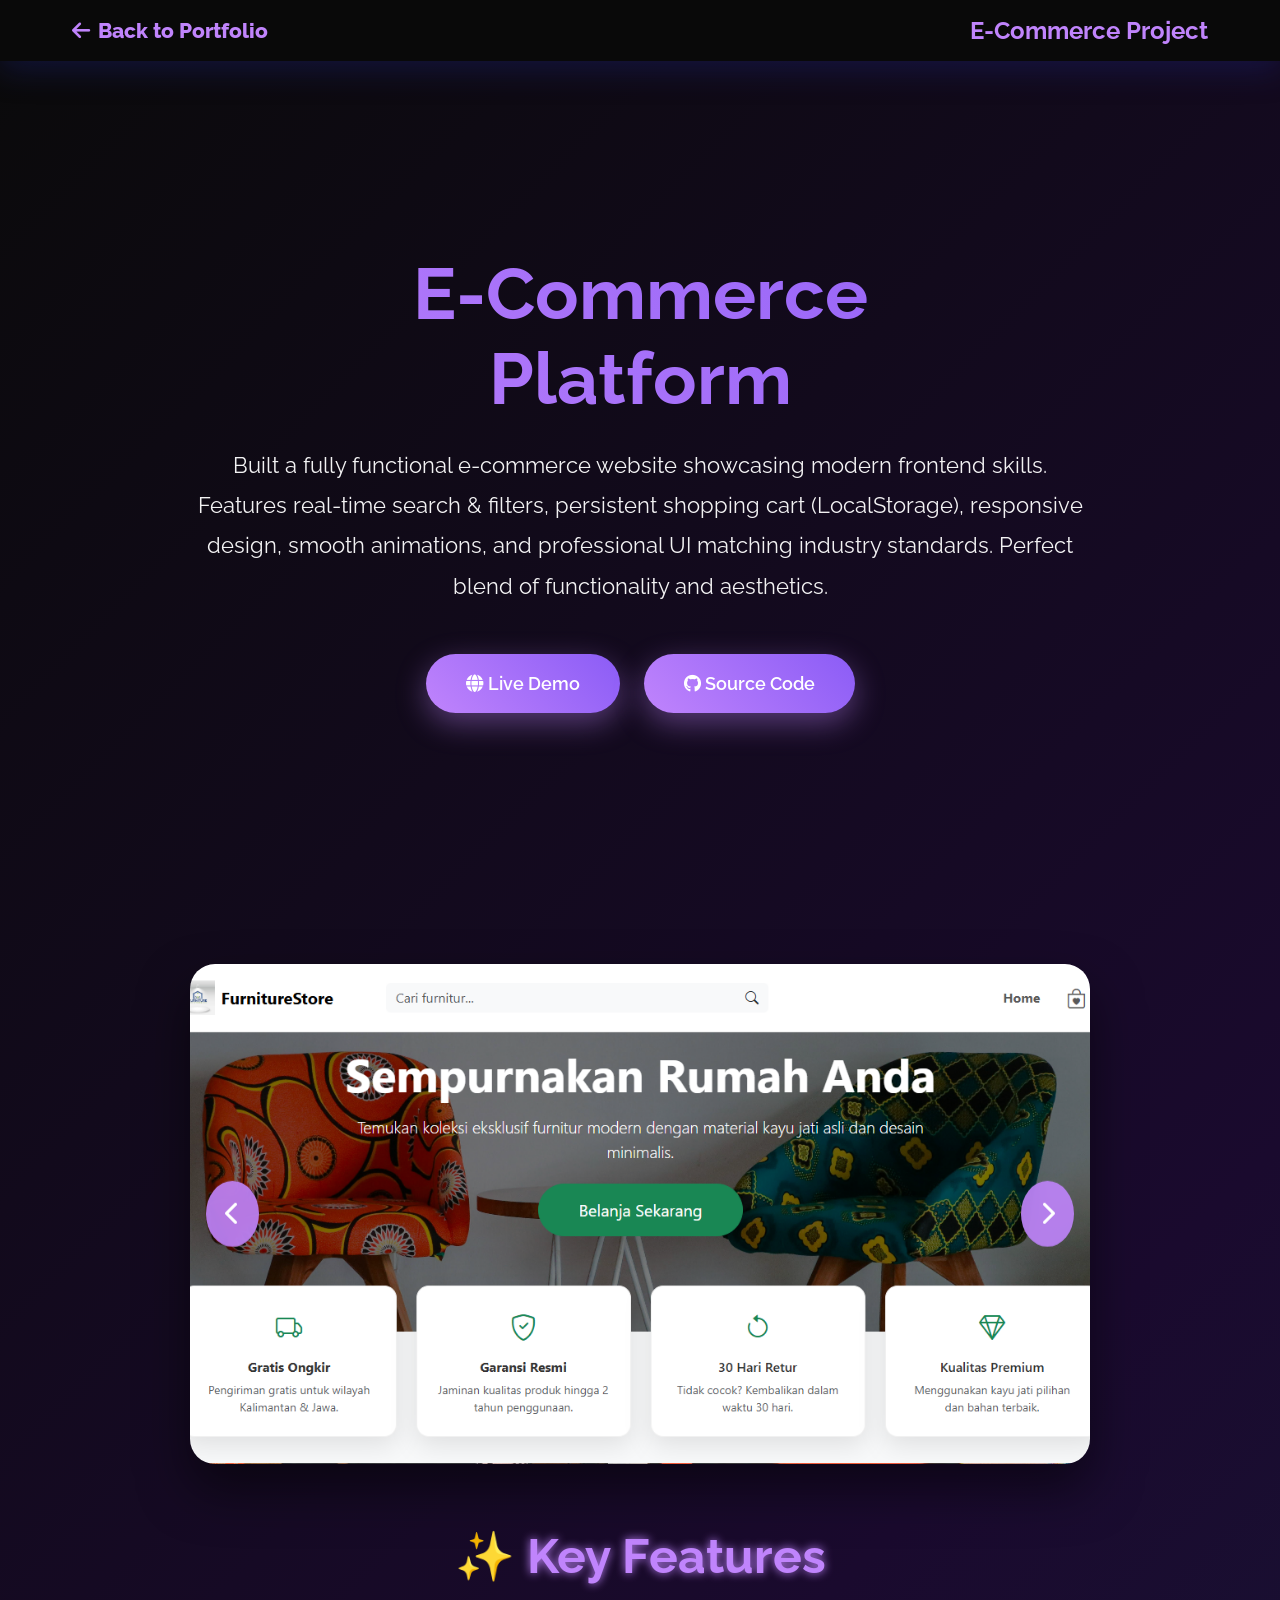
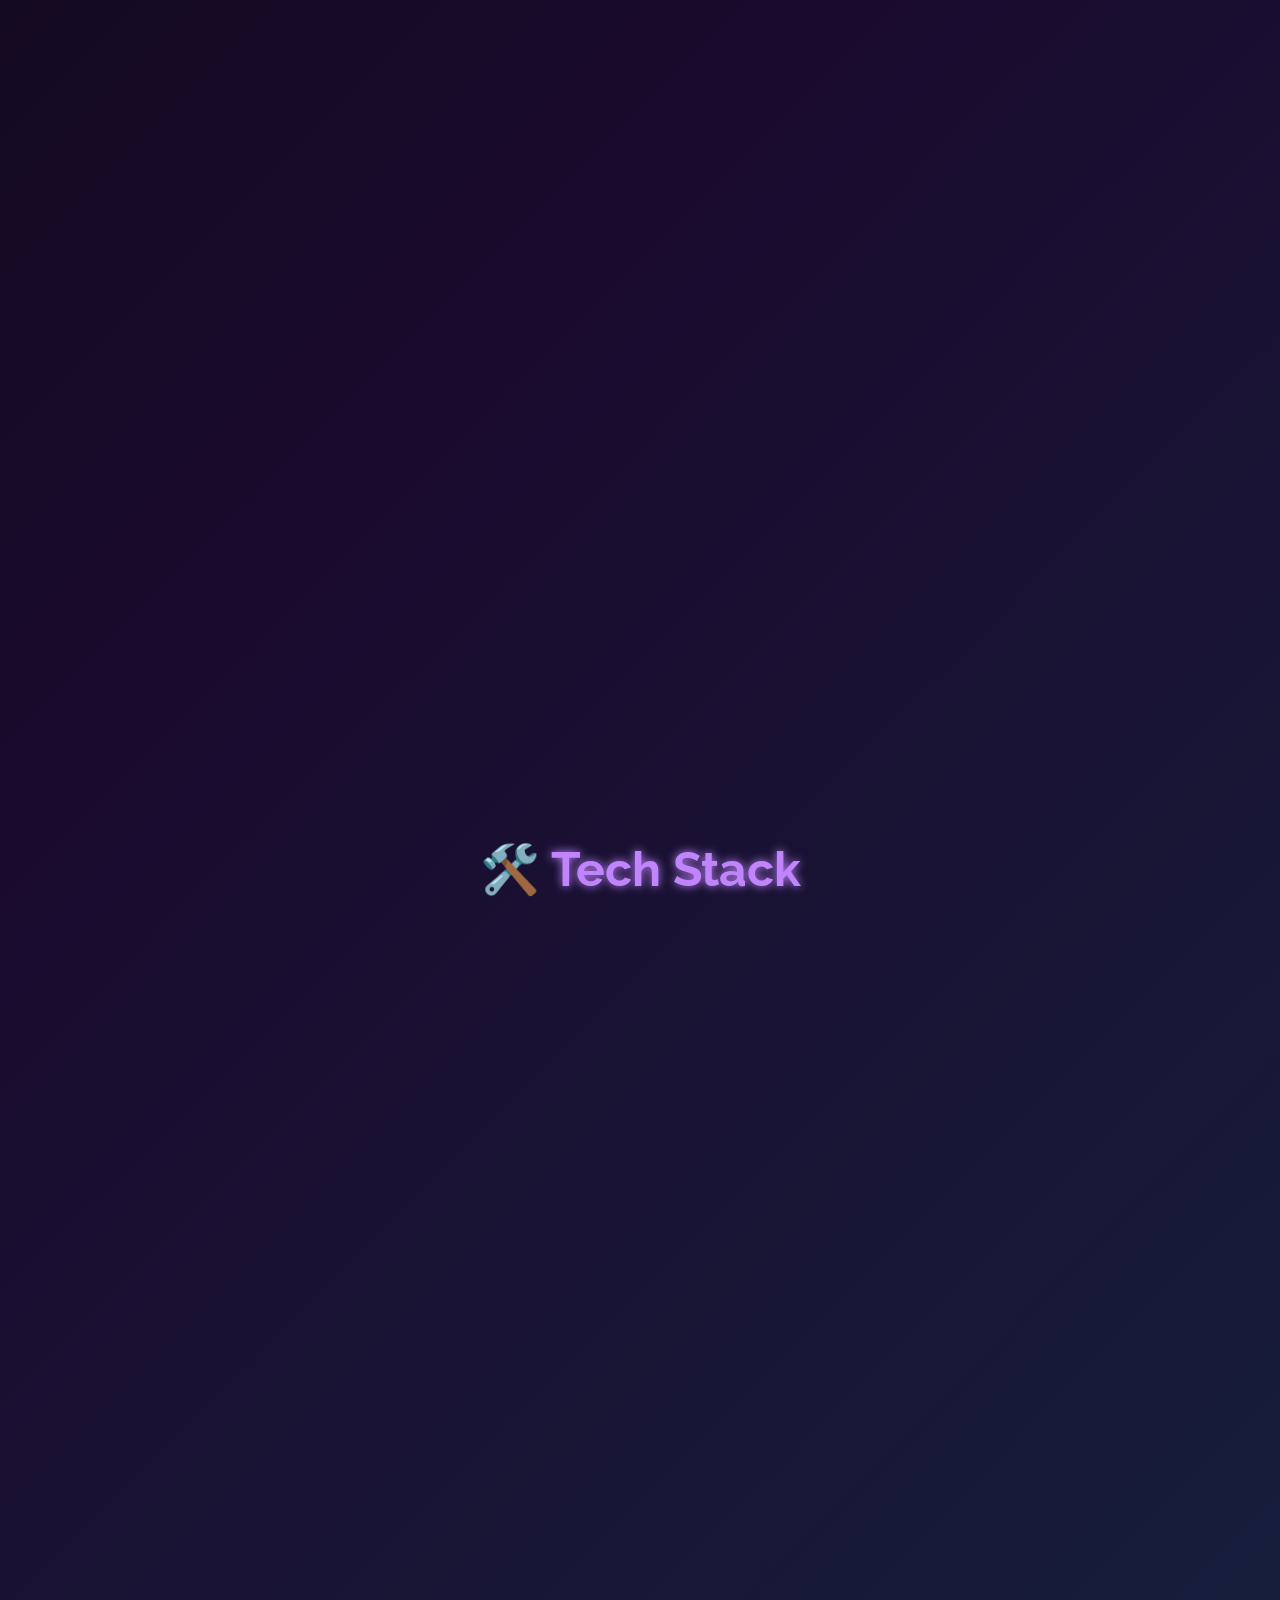
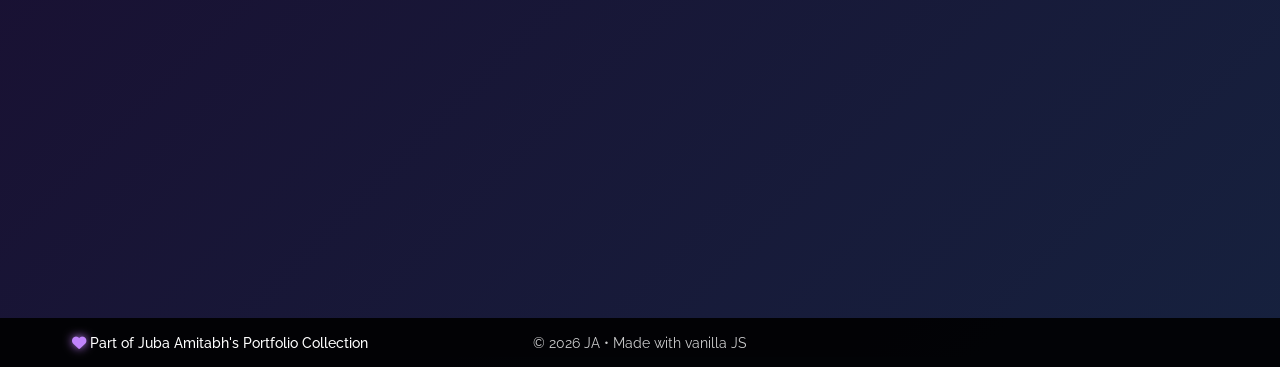
==== Project1.html @ 93b7e32d "fix: final updates to Project1 with Google Drive image and enhanced styling" ====
<!DOCTYPE html>
<html lang="en">
<head>
    <meta charset="UTF-8">
    <meta name="viewport" content="width=device-width, initial-scale=1.0">
    <title>E-Commerce Website - Juba Amitabh | Portfolio</title>
    <link href="https://fonts.googleapis.com/css2?family=Raleway:wght@400;500;600;700;800&family=Fira+Code:wght@400;500&display=swap" rel="stylesheet">
    <link rel="stylesheet" href="https://cdnjs.cloudflare.com/ajax/libs/font-awesome/6.4.0/css/all.min.css">
    <link rel="stylesheet" href="style.css">
    <style>
        .project-hero { text-align: center; padding: 8rem 2rem 4rem; min-height: 100vh; display: flex; flex-direction: column; justify-content: center; }
        .project-title { font-size: 4.5rem; margin-bottom: 1.5rem; background: linear-gradient(45deg, #c084fc, #8b5cf6); -webkit-background-clip: text; -webkit-text-fill-color: transparent; background-clip: text; animation: fadeInUp 1s ease; }
        .project-desc { font-size: 1.4rem; max-width: 900px; margin: 0 auto 3rem; line-height: 1.8; opacity: 0.95; }
        .demo-buttons { display: flex; gap: 1.5rem; justify-content: center; flex-wrap: wrap; }
        .btn-demo { background: linear-gradient(45deg, #c084fc, #8b5cf6); color: white; padding: 1.2rem 2.5rem; border: none; border-radius: 50px; font-size: 1.1rem; font-weight: 600; text-decoration: none; transition: all 0.3s ease; box-shadow: 0 10px 30px rgba(192,132,252,0.4); position: relative; overflow: hidden; }
        .btn-demo::before { content: ''; position: absolute; top: 0; left: -100%; width: 100%; height: 100%; background: linear-gradient(90deg, transparent, rgba(255,255,255,0.3), transparent); transition: left 0.5s; }
        .btn-demo:hover::before { left: 100%; }
        .btn-demo:hover { transform: translateY(-5px) scale(1.05); box-shadow: 0 20px 40px rgba(192,132,252,0.6); }
        .screenshot-slider { position: relative; max-width: 900px; margin: 4rem auto; overflow: hidden; border-radius: 25px; box-shadow: 0 25px 50px rgba(0,0,0,0.5); }
        .screenshot-track { display: flex; transition: transform 0.6s cubic-bezier(0.25, 0.46, 0.45, 0.94); }
        .screenshot { min-width: 100%; height: 500px; object-fit: cover; }
        .slider-nav { position: absolute; top: 50%; transform: translateY(-50%); background: rgba(192,132,252,0.9); color: white; border: none; padding: 1.2rem; cursor: pointer; font-size: 1.5rem; border-radius: 50%; transition: all 0.3s ease; backdrop-filter: blur(10px); }
        .slider-nav:hover { background: #c084fc; transform: translateY(-50%) scale(1.1); box-shadow: 0 10px 30px rgba(192,132,252,0.5); }
        .slider-nav.prev { left: 1rem; } .slider-nav.next { right: 1rem; }
        .features-grid { display: grid; grid-template-columns: repeat(auto-fit, minmax(320px, 1fr)); gap: 2.5rem; margin: 6rem 0; }
        .feature-card { background: rgba(255,255,255,0.08); backdrop-filter: blur(15px); border: 1px solid rgba(192,132,252,0.3); border-radius: 25px; padding: 3rem 2rem; text-align: center; transition: all 0.4s cubic-bezier(0.175, 0.885, 0.32, 1.275); position: relative; overflow: hidden; }
        .feature-card::before { content: ''; position: absolute; top: 0; left: -100%; width: 100%; height: 100%; background: linear-gradient(90deg, transparent, rgba(192,132,252,0.1), transparent); transition: left 0.6s; }
        .feature-card:hover::before { left: 100%; }
        .feature-card:hover { transform: translateY(-15px) rotateX(8deg); box-shadow: 0 30px 60px rgba(192,132,252,0.4); border-color: #c084fc; }
        .feature-icon { font-size: 4rem; color: #c084fc; margin-bottom: 1.5rem; filter: drop-shadow(0 0 20px currentColor); transition: all 0.3s ease; }
        .feature-card:hover .feature-icon { transform: rotate(360deg) scale(1.2); }
        .tech-grid { display: grid; grid-template-columns: repeat(auto-fit, minmax(180px, 1fr)); gap: 2rem; margin: 5rem 0; }
        .tech-card { background: rgba(255,255,255,0.05); backdrop-filter: blur(10px); border: 1px solid rgba(192,132,252,0.2); border-radius: 20px; padding: 2.5rem 1.5rem; text-align: center; transition: all 0.4s ease; cursor: pointer; }
        .tech-card:hover { transform: translateY(-12px); box-shadow: 0 25px 50px rgba(192,132,252,0.4); border-color: #c084fc; }
        .tech-card i { font-size: 4rem; color: #c084fc; margin-bottom: 1rem; transition: all 0.3s ease; }
        .tech-card:hover i { transform: rotateY(360deg); text-shadow: 0 0 25px #c084fc; }
        .challenge-section { background: rgba(255,255,255,0.03); backdrop-filter: blur(10px); border-radius: 25px; padding: 4rem 2rem; margin: 6rem 0; border-left: 5px solid #c084fc; }
        .challenge-title { text-align: center; font-size: 2.5rem; margin-bottom: 2rem; color: #c084fc; }
        .challenge-grid { display: grid; grid-template-columns: 1fr 1fr; gap: 3rem; }
        .challenge-item h4 { color: #c084fc; margin-bottom: 1rem; }
        @media (max-width: 768px) { .project-title { font-size: 3rem; } .demo-buttons { flex-direction: column; align-items: center; gap: 1rem; } .challenge-grid { grid-template-columns: 1fr; gap: 2rem; } .features-grid { grid-template-columns: 1fr; } }
        .animate-on-scroll { opacity: 0; transform: translateY(60px); transition: all 1s ease; }
        .animate-on-scroll.animated { opacity: 1; transform: translateY(0); }
    </style>
</head>
<body>
    <div id="particles-js"></div>

    <nav id="navbar" style="background: rgba(10,10,10,0.98);">
        <div class="nav-container">
            <a href="index.html" class="brand" style="font-size: 1.3rem; display: flex; align-items: center; gap: 0.5rem;">
                <i class="fas fa-arrow-left"></i> Back to Portfolio
            </a>
            <div style="font-weight: 700; color: #c084fc; font-size: 1.5rem;">E-Commerce Project</div>
        </div>
    </nav>

    <main>
        <section class="project-hero">
            <h1 class="project-title">E-Commerce<br><strong>Platform</strong></h1>
            <p class="project-desc">
                Built a fully functional e-commerce website showcasing modern frontend skills. 
                Features real-time search & filters, persistent shopping cart (LocalStorage), responsive design, 
                smooth animations, and professional UI matching industry standards. 
                Perfect blend of functionality and aesthetics.
            </p>
            <div class="demo-buttons">
                <a href="https://jubaamitabh.github.io/E-Commerce/" target="_blank" class="btn-demo">
                    <i class="fas fa-globe"></i> Live Demo
                </a>
                <a href="https://github.com/jubaamitabh/E-Commerce" target="_blank" class="btn-demo">
                    <i class="fab fa-github"></i> Source Code
                </a>
            </div>
        </section>

        <div class="container">
            <div class="screenshot-slider">
                <button class="slider-nav prev" onclick="changeSlide(-1)"><i class="fas fa-chevron-left"></i></button>
                <div class="screenshot-track" id="screenshotTrack">
                    <img src="Image1 Project.1.png" class="screenshot" alt="Hero">
                    <img src="Image2 Project1.png" class="screenshot" alt="Catalog">
                    <img src="https://via.placeholder.com/900x500/1a0a2e/ffffff?text=🛍️+Shopping+Cart+Modal" class="screenshot" alt="Cart">
                    <img src="https://via.placeholder.com/900x500/16213e/ffffff?text=🔍+Search+&+Filters" class="screenshot" alt="Search">
                    <img src="https://via.placeholder.com/900x500/1a0a2e/ffffff?text=📱+Mobile+Responsive" class="screenshot" alt="Responsive">
                </div>
                <button class="slider-nav next" onclick="changeSlide(1)"><i class="fas fa-chevron-right"></i></button>
            </div>

            <h1 class="section-title center" style="margin-top: 2rem;">✨ <strong class="purple">Key Features</strong></h1>
            <div class="features-grid">
                <div class="feature-card animate-on-scroll">
                    <div class="feature-icon">
                        <i class="fas fa-shopping-cart"></i>
                    </div>
                    <h3>Smart Shopping Cart</h3>
                    <p>Add/remove items, quantity controls, subtotal calculation, LocalStorage persistence. Smooth add-to-cart animations.</p>
                </div>
                <div class="feature-card animate-on-scroll">
                    <div class="feature-icon">
                        <i class="fas fa-search-dollar"></i>
                    </div>
                    <h3>Advanced Search</h3>
                    <p>Live search across 100+ products, category filters, price range slider. Instant results with smooth transitions.</p>
                </div>
                <div class="feature-card animate-on-scroll">
                    <div class="feature-icon">
                        <i class="fas fa-mobile-alt fa-2x"></i>
                    </div>
                    <h3>Perfect Responsive</h3>
                    <p>Mobile-first design with CSS Grid/Flexbox. Touch-optimized cart, swipeable product gallery on mobile.</p>
                </div>
                <div class="feature-card animate-on-scroll">
                    <div class="feature-icon">
                        <i class="fas fa-magic"></i>
                    </div>
                    <h3>Premium UI/UX</h3>
                    <p>Glassmorphism effects, micro-interactions, loading states, hover animations. Modern gradient design system.</p>
                </div>
            </div>

            <h1 class="section-title center">🛠️ <strong class="purple">Tech Stack</strong></h1>
            <div class="tech-grid">
                <div class="tech-card animate-on-scroll">
                    <i class="fab fa-html5"></i>
                    <span>HTML5</span>
                </div>
                <div class="tech-card animate-on-scroll">
                    <i class="fab fa-css3-alt"></i>
                    <span>CSS3</span>
                </div>
                <div class="tech-card animate-on-scroll">
                    <i class="fab fa-js-square"></i>
                    <span>JavaScript ES6+</span>
                </div>
                <div class="tech-card animate-on-scroll">
                    <i class="fas fa-database"></i>
                    <span>LocalStorage API</span>
                </div>
                <div class="tech-card animate-on-scroll">
                    <i class="fas fa-search"></i>
                    <span>DOM Manipulation</span>
                </div>
                <div class="tech-card animate-on-scroll">
                    <i class="fab fa-sass"></i>
                    <span>CSS Grid/Flexbox</span>
                </div>
            </div>

            <div class="challenge-section animate-on-scroll">
                <h2 class="challenge-title">🚀 The Challenge & Solution</h2>
                <div class="challenge-grid">
                    <div>
                        <h4>🎯 Challenges</h4>
                        <ul style="font-size: 1.1rem; line-height: 1.8; opacity: 0.9;">
                            <li>• Build responsive cart without backend</li>
                            <li>• Real-time search/filter 100+ products</li>
                            <li>• Smooth mobile experience</li>
                            <li>• Professional animations/performance</li>
                        </ul>
                    </div>
                    <div>
                        <h4>✅ Solutions</h4>
                        <ul style="font-size: 1.1rem; line-height: 1.8; opacity: 0.9;">
                            <li>• LocalStorage + event delegation</li>
                            <li>• Custom search algorithm + filters</li>
                            <li>• Mobile-first CSS + touch events</li>
                            <li>• CSS transforms + requestAnimationFrame</li>
                        </ul>
                    </div>
                </div>
            </div>
        </div>
    </main>

    <footer class="footer">
        <div class="footer-container">
            <div class="footer-left">
                <p><i class="fas fa-heart purple"></i> Part of Juba Amitabh's Portfolio Collection</p>
            </div>
            <div class="footer-center">
                <p>© 2026 JA • Made with vanilla JS</p>
            </div>
        </div>
    </footer>

    <script src="https://cdn.jsdelivr.net/npm/particles.js@2.0.0/particles.min.js"></script>
    <script>
        // Particles config
        particlesJS('particles-js', {
            "particles": {
                "number": {"value": 70, "density": {"enable": true, "value_area": 800}},
                "color": {"value": "#c084fc"},
                "shape": {"type": "circle"},
                "opacity": {"value": 0.4, "random": true},
                "size": {"value": 4, "random": true},
                "line_linked": {"enable": true, "distance": 180, "color": "#c084fc", "opacity": 0.25, "width": 1},
                "move": {"enable": true, "speed": 3, "direction": "none", "random": true, "straight": false}
            },
            "interactivity": {
                "detect_on": "canvas",
                "events": {"onhover": {"enable": true, "mode": "grab"}, "onclick": {"enable": true, "mode": "push"}},
                "modes": {"grab": {"distance": 250, "line_linked": {"opacity": 0.5}}, "push": {"particles_nb": 3}}
            },
            "retina_detect": true
        });

        // Screenshot slider
        let currentSlide = 0;
        const totalSlides = 5;
        function changeSlide(direction) {
            currentSlide = (currentSlide + direction + totalSlides) % totalSlides;
            document.getElementById('screenshotTrack').style.transform = `translateX(-${currentSlide * 100}%)`;
        }

        // Auto scroll animations
        const observer = new IntersectionObserver((entries) => {
            entries.forEach(entry => {
                if (entry.isIntersecting) {
                    entry.target.classList.add('animated');
                }
            });
        }, { threshold: 0.1 });

        document.querySelectorAll('.feature-card, .tech-card, .challenge-section, .screenshot-slider').forEach(el => {
            el.classList.add('animate-on-scroll');
            observer.observe(el);
        });

        // Navbar scroll
        window.addEventListener('scroll', () => {
            document.getElementById('navbar').style.background = window.scrollY > 50 ? 'rgba(10,10,10,0.98)' : 'rgba(10,10,10,0.92)';
        });
    </script>
</body>
</html>
---- style.css ----
* {
  margin: 0;
  padding: 0;
  box-sizing: border-box;
}

body {
  font-family: 'Raleway', sans-serif;
  background: linear-gradient(135deg, #0a0a0a 0%, #1a0a2e 50%, #16213e 100%);
  color: white;
  overflow-x: hidden;
  position: relative;
}

.purple {
  color: #c084fc !important;
  text-shadow: 0 0 10px #c084fc;
}

#particles-js {
  position: fixed;
  top: 0;
  left: 0;
  width: 100%;
  height: 100%;
  z-index: -1;
}

/* Navbar */
#navbar {
  position: fixed;
  top: 0;
  width: 100%;
  background: rgba(10, 10, 10, 0.9);
  backdrop-filter: blur(10px);
  z-index: 1000;
  transition: all 0.3s ease;
  box-shadow: 0 8px 32px rgba(31, 38, 135, 0.37);
}

.nav-container {
  max-width: 1200px;
  margin: 0 auto;
  padding: 1rem 2rem;
  display: flex;
  justify-content: space-between;
  align-items: center;
}

.brand {
  font-size: 2rem;
  font-weight: 800;
  color: #c084fc;
  text-decoration: none;
  transition: all 0.3s ease;
}

.brand:hover {
  text-shadow: 0 0 20px #c084fc;
  transform: scale(1.05);
}

.nav-links {
  display: flex;
  list-style: none;
  gap: 2rem;
  align-items: center;
}

.nav-item {
  color: white;
  text-decoration: none;
  font-weight: 500;
  transition: all 0.3s ease;
  position: relative;
}

.nav-item:hover, .nav-item.active {
  color: #c084fc;
}

.nav-item::after {
  content: '';
  position: absolute;
  bottom: -5px;
  left: 0;
  width: 0;
  height: 2px;
  background: linear-gradient(90deg, #c084fc, #8b5cf6);
  transition: width 0.3s ease;
}

.nav-item:hover::after {
  width: 100%;
}

.fork-btn {
  background: linear-gradient(45deg, #c084fc, #8b5cf6);
  color: white;
  padding: 0.5rem 1rem;
  border-radius: 50px;
  text-decoration: none;
  font-weight: 600;
  transition: all 0.3s ease;
  box-shadow: 0 4px 15px rgba(192, 132, 252, 0.4);
}

.fork-btn:hover {
  transform: translateY(-2px) scale(1.05);
  box-shadow: 0 8px 25px rgba(192, 132, 252, 0.6);
}

/* Main Content */
.page-section {
  min-height: 100vh;
  padding: 100px 2rem 2rem;
  display: none;
}

.page-section.active {
  display: block;
}

.container {
  max-width: 1200px;
  margin: 0 auto;
}

.center {
  text-align: center;
}

/* Hero Home */
.hero-container {
  display: flex;
  align-items: center;
  justify-content: center;
  gap: 4rem;
  min-height: 80vh;
  flex-wrap: nowrap;
  padding: 0 10%;
  max-width: 1200px;
  margin: 0 auto;
}

.hero-text {
  flex: 1;
  padding-right: 3rem;
}

.hero-image {
  flex: 0 0 250px;
  text-align: center;
}

.hero-image i {
  font-size: 12rem;
  color: rgba(192, 132, 252, 0.4);
  filter: drop-shadow(0 0 40px currentColor);
  animation: float 3s ease-in-out infinite, glow 2s ease-in-out infinite alternate;
}

@keyframes glow {
  from { filter: drop-shadow(0 0 20px #c084fc); }
  to { filter: drop-shadow(0 0 60px #c084fc); }
}

.hero-text h2 {
  font-size: 2.5rem;
  margin-bottom: 1rem;
  animation: fadeInUp 1s ease;
}

.wave {
  animation: wave 1.5s cubic-bezier(0.68, -0.55, 0.265, 1.55) infinite;
  display: inline-block;
  transform-origin: 70% 70%;
}

@keyframes wave {
  0%, 100% { transform: rotate(0deg); }
  10% { transform: rotate(12deg); }
  20% { transform: rotate(-6deg); }
  30% { transform: rotate(10deg); }
  40% { transform: rotate(-3deg); }
  50% { transform: rotate(8deg); }
  60% { transform: rotate(0deg); }
}

.name {
  font-size: 4rem;
  margin-bottom: 2rem;
  animation: fadeInUp 1s ease 0.2s both;
}

.typewriter-container {
  font-size: 1.5rem;
  margin-bottom: 2rem;
  animation: fadeInUp 1s ease 0.4s both;
}

@keyframes float {
  0%, 100% { transform: translateY(0px); }
  50% { transform: translateY(-20px); }
}

/* Intro */
.intro-section {
  width: 100%;
  padding: 4rem 0;
  text-align: center;
}

.intro-content {
  max-width: 800px;
  margin: 0 auto;
  display: block;
}

.section-title {
  font-size: 3rem;
  margin-bottom: 2rem;
  animation: fadeIn 1s ease;
}

.intro-desc {
  font-size: 1.3rem;
  line-height: 1.8;
  margin: 0 auto 2rem;
  max-width: 700px;
}

.intro-avatar img {
  width: 300px;
  border-radius: 50%;
  box-shadow: 0 0 50px rgba(192, 132, 252, 0.3);
}

/* About */
.about-header {
  text-align: center;
  margin-bottom: 5rem;
}

.large-title {
  font-size: 4rem !important;
  margin-bottom: 2rem;
}

.large-text {
  font-size: 1.6rem !important;
  line-height: 1.6;
  margin-bottom: 1.5rem;
  text-align: left;
}

.large-list {
  list-style: none;
  padding: 0;
  margin: 2rem 0;
}

.large-list li {
  font-size: 1.5rem !important;
  margin: 1.2rem 0;
  display: flex;
  align-items: center;
  gap: 1.5rem;
}

.large-list li i {
  margin-right: 0;
  flex-shrink: 0;
}

.large-list li i {
  margin-right: 1.5rem;
  min-width: 1.5rem;
  flex-shrink: 0;
}

.quote {
  font-style: italic;
  font-size: 1.8rem;
  color: #c084fc;
  border-left: 4px solid #c084fc;
  padding-left: 2rem;
  margin: 3rem auto;
  max-width: 700px;
  opacity: 0.9;
  position: relative;
}

.quote i {
  font-size: 2rem;
  margin: 0 1rem;
  opacity: 0.7;
}

.about-desc {
  flex: 1;
}

.about-img img {
  width: 350px;
  border-radius: 20px;
  box-shadow: 0 20px 40px rgba(0,0,0,0.5);
}

/* Skills & Tools */
.skill-grid, .tool-grid {
  display: grid;
  grid-template-columns: repeat(auto-fit, minmax(150px, 1fr));
  gap: 2rem;
  margin: 4rem 0;
}

.skill-card, .tool-card {
  background: rgba(255, 255, 255, 0.05);
  backdrop-filter: blur(10px);
  border: 1px solid rgba(192, 132, 252, 0.2);
  border-radius: 20px;
  padding: 2rem 1rem;
  text-align: center;
  transition: all 0.4s cubic-bezier(0.175, 0.885, 0.32, 1.275);
  cursor: pointer;
  position: relative;
  overflow: hidden;
}

.skill-card::before, .tool-card::before {
  content: '';
  position: absolute;
  top: 0;
  left: -100%;
  width: 100%;
  height: 100%;
  background: linear-gradient(90deg, transparent, rgba(192, 132, 252, 0.2), transparent);
  transition: left 0.5s;
}

.skill-card:hover::before, .tool-card:hover::before {
  left: 100%;
}

.skill-card:hover, .tool-card:hover {
  transform: translateY(-10px) rotateX(10deg) rotateY(10deg) scale(1.05);
  box-shadow: 0 25px 50px rgba(192, 132, 252, 0.4);
  border-color: #c084fc;
}

.skill-card i, .tool-card i {
  font-size: 3rem;
  color: #c084fc;
  display: block;
  margin-bottom: 0.5rem;
  transition: all 0.3s ease;
}

.skill-card:hover i {
  transform: rotate(360deg) scale(1.2);
  text-shadow: 0 0 20px #c084fc;
}

.skill-card span {
  font-size: 1rem;
  font-weight: 600;
  color: white;
}

.tool-grid {
  grid-template-columns: repeat(auto-fit, minmax(120px, 1fr));
}

/* Projects */
.project-grid {
  display: grid;
  grid-template-columns: repeat(auto-fit, minmax(350px, 1fr));
  gap: 2rem;
  margin-top: 3rem;
}

.project-card {
  background: rgba(255, 255, 255, 0.05);
  backdrop-filter: blur(10px);
  border-radius: 20px;
  overflow: hidden;
  cursor: pointer;
  transition: all 0.4s ease;
  border: 1px solid rgba(192, 132, 252, 0.2);
  position: relative;
}

.project-card::before {
  content: '';
  position: absolute;
  top: 0;
  left: 0;
  right: 0;
  bottom: 0;
  background: linear-gradient(45deg, rgba(192,132,252,0.1), rgba(139,92,246,0.1));
  opacity: 0;
  transition: opacity 0.3s ease;
  z-index: 1;
}

.project-card:hover::before {
  opacity: 1;
}

.project-card:hover {
  transform: translateY(-15px) rotateX(5deg);
  box-shadow: 0 30px 60px rgba(192, 132, 252, 0.5);
}

.project-card img {
  width: 100%;
  height: 250px;
  object-fit: cover;
  transition: transform 0.4s ease;
}

.project-card:hover img {
  transform: scale(1.1);
}

.project-info {
  padding: 1.5rem;
  position: relative;
  z-index: 2;
}

.project-info h3 {
  margin-bottom: 0.5rem;
  color: #c084fc;
}

.project-btns {
  display: flex;
  gap: 1rem;
  margin-top: 1rem;
}

.btn-p {
  background: linear-gradient(45deg, #c084fc, #8b5cf6);
  color: white;
  padding: 0.5rem 1rem;
  border-radius: 25px;
  text-decoration: none;
  font-size: 0.9rem;
  transition: all 0.3s ease;
  width: 40px;
  height: 40px;
  display: flex;
  align-items: center;
  justify-content: center;
}

.btn-p:hover {
  transform: translateY(-3px) scale(1.1);
  box-shadow: 0 5px 15px rgba(192, 132, 252, 0.6);
}

/* Timeline */
.education-timeline {
  padding: 4rem 0;
  max-width: 1000px;
  margin: 0 auto;
}

.timeline {
  position: relative;
  max-width: 800px;
  margin: 0 auto;
}

.timeline::before {
  content: '';
  position: absolute;
  left: 50%;
  transform: translateX(-50%);
  width: 4px;
  height: 100%;
  background: linear-gradient(to bottom, #c084fc, #8b5cf6);
  border-radius: 2px;
}

.timeline-item {
  margin-bottom: 3rem;
  position: relative;
}

.timeline-item:nth-child(even) .timeline-content {
  margin-left: 0;
  padding-left: 0;
  padding-right: 3rem;
  text-align: right;
}

.timeline-item:nth-child(odd) .timeline-content {
  margin-right: 0;
  padding-left: 3rem;
  padding-right: 0;
}

.timeline-dot {
  width: 20px;
  height: 20px;
  border-radius: 50%;
  background: rgba(192, 132, 252, 0.3);
  position: absolute;
  left: 50%;
  transform: translateX(-50%);
  z-index: 1;
  transition: all 0.3s ease;
  box-shadow: 0 0 0 4px rgba(192, 132, 252, 0.2);
}

.timeline-dot.active {
  background: #c084fc;
  box-shadow: 0 0 0 4px rgba(192, 132, 252, 0.6);
  animation: pulse-dot 2s infinite;
}

@keyframes pulse-dot {
  0% { box-shadow: 0 0 0 0 rgba(192,132,252,0.7); }
  70% { box-shadow: 0 0 0 10px rgba(192,132,252,0); }
  100% { box-shadow: 0 0 0 0 rgba(192,132,252,0); }
}

.timeline-content {
  background: rgba(255,255,255,0.05);
  backdrop-filter: blur(10px);
  padding: 1.5rem 2rem;
  border-radius: 15px;
  border-left: 4px solid #c084fc;
  position: relative;
  transition: all 0.3s ease;
}

.timeline-content h3 {
  color: #c084fc;
  margin-bottom: 0.5rem;
  font-size: 1.3rem;
}

.timeline-content p {
  margin: 0;
  opacity: 0.9;
}

.timeline-item:hover .timeline-content {
  transform: translateY(-5px);
  box-shadow: 0 10px 30px rgba(192,132,252,0.3);
}

/* Footer */
.footer {
  background: rgba(0,0,0,0.9);
  padding: 1rem 2rem;
  font-size: 0.9rem;
}

.footer-container {
  max-width: 1200px;
  margin: 0 auto;
  display: flex;
  justify-content: space-between;
  align-items: center;
  width: 100%;
  padding: 0 2rem;
}

.footer-left {
  margin-right: auto;
  font-weight: 500;
}

.footer-center {
  position: absolute;
  left: 50%;
  transform: translateX(-50%);
  opacity: 0.8;
}

.footer-socials {
  margin-left: auto;
  display: flex;
  gap: 2.5rem;
}

@media (max-width: 768px) {
  .footer-container {
    flex-direction: column;
    gap: 0.5rem;
    text-align: center;
    padding: 0 1rem;
  }
  
  .footer-center {
    position: static;
    transform: none;
  }
}

.footer-socials a {
  color: white;
  font-size: 1.5rem;
  transition: all 0.3s ease;
}

.footer-socials a:hover {
  color: #c084fc;
  transform: translateY(-5px) rotate(360deg);
}

/* Animations */
@keyframes fadeIn {
  from { opacity: 0; transform: translateY(30px); }
  to { opacity: 1; transform: translateY(0); }
}

@keyframes fadeInUp {
  from { opacity: 0; transform: translateY(50px); }
  to { opacity: 1; transform: translateY(0); }
}

.fade-in {
  animation: fadeIn 1s ease forwards;
}

.animate-on-scroll {
  opacity: 0;
  transform: translateY(50px);
  transition: all 0.8s ease;
}

.animate-on-scroll.animated {
  opacity: 1;
  transform: translateY(0);
}

/* Responsive */
@media (max-width: 768px) {
  .nav-links {
    display: none;
  }

  .hero-container {
    flex-direction: column;
    gap: 2rem;
  }

  .hero-image i {
    font-size: 10rem;
  }

  .name {
    font-size: 2.5rem;
  }

  .project-grid {
    grid-template-columns: 1fr;
  }

  .skill-grid {
    grid-template-columns: repeat(3, 1fr);
  }

  .timeline::before {
    left: 20px;
  }

  .timeline-item:nth-child(even) .timeline-content {
    margin-left: 50px;
    padding-left: 50px;
    padding-right: 0;
    text-align: left;
  }

  .timeline-dot {
    left: 20px;
  }
}

@media (max-width: 1024px) and (min-width: 769px) {
  .hero-container {
    flex-wrap: nowrap;
  }
}
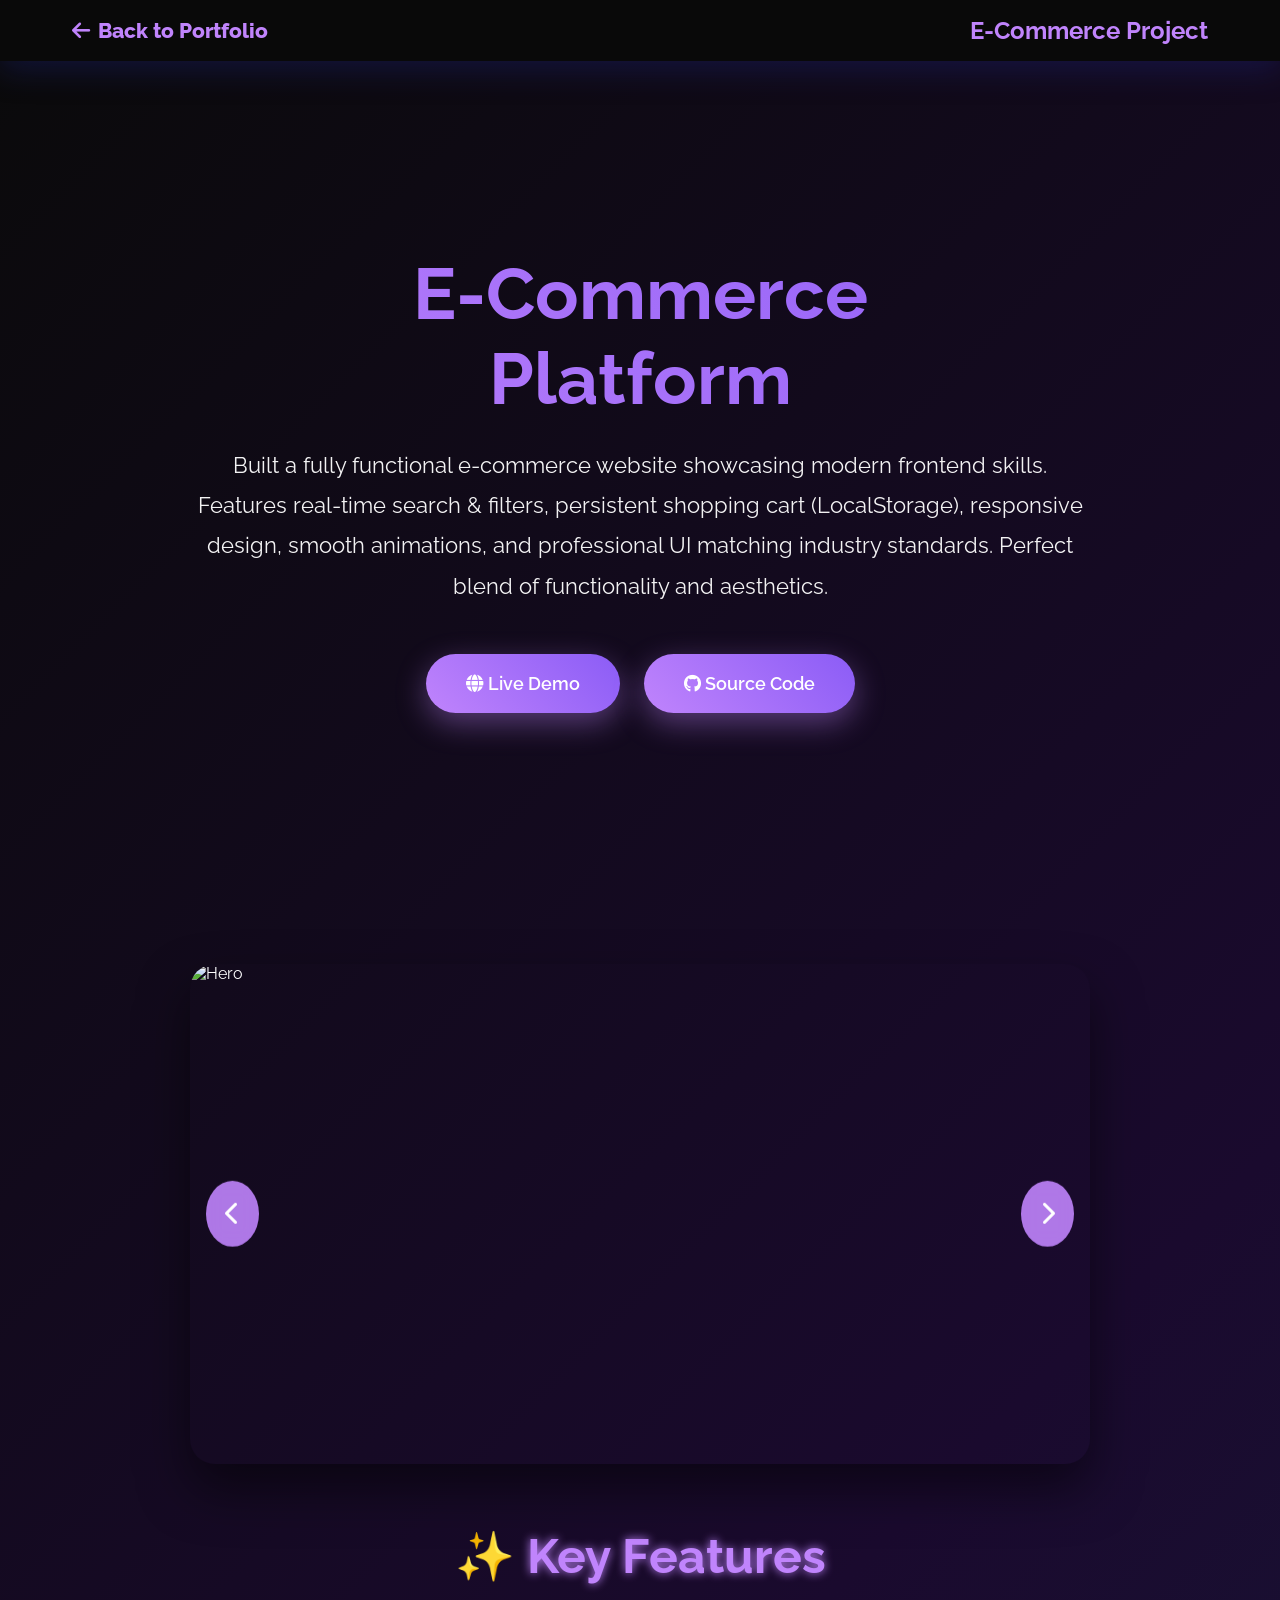
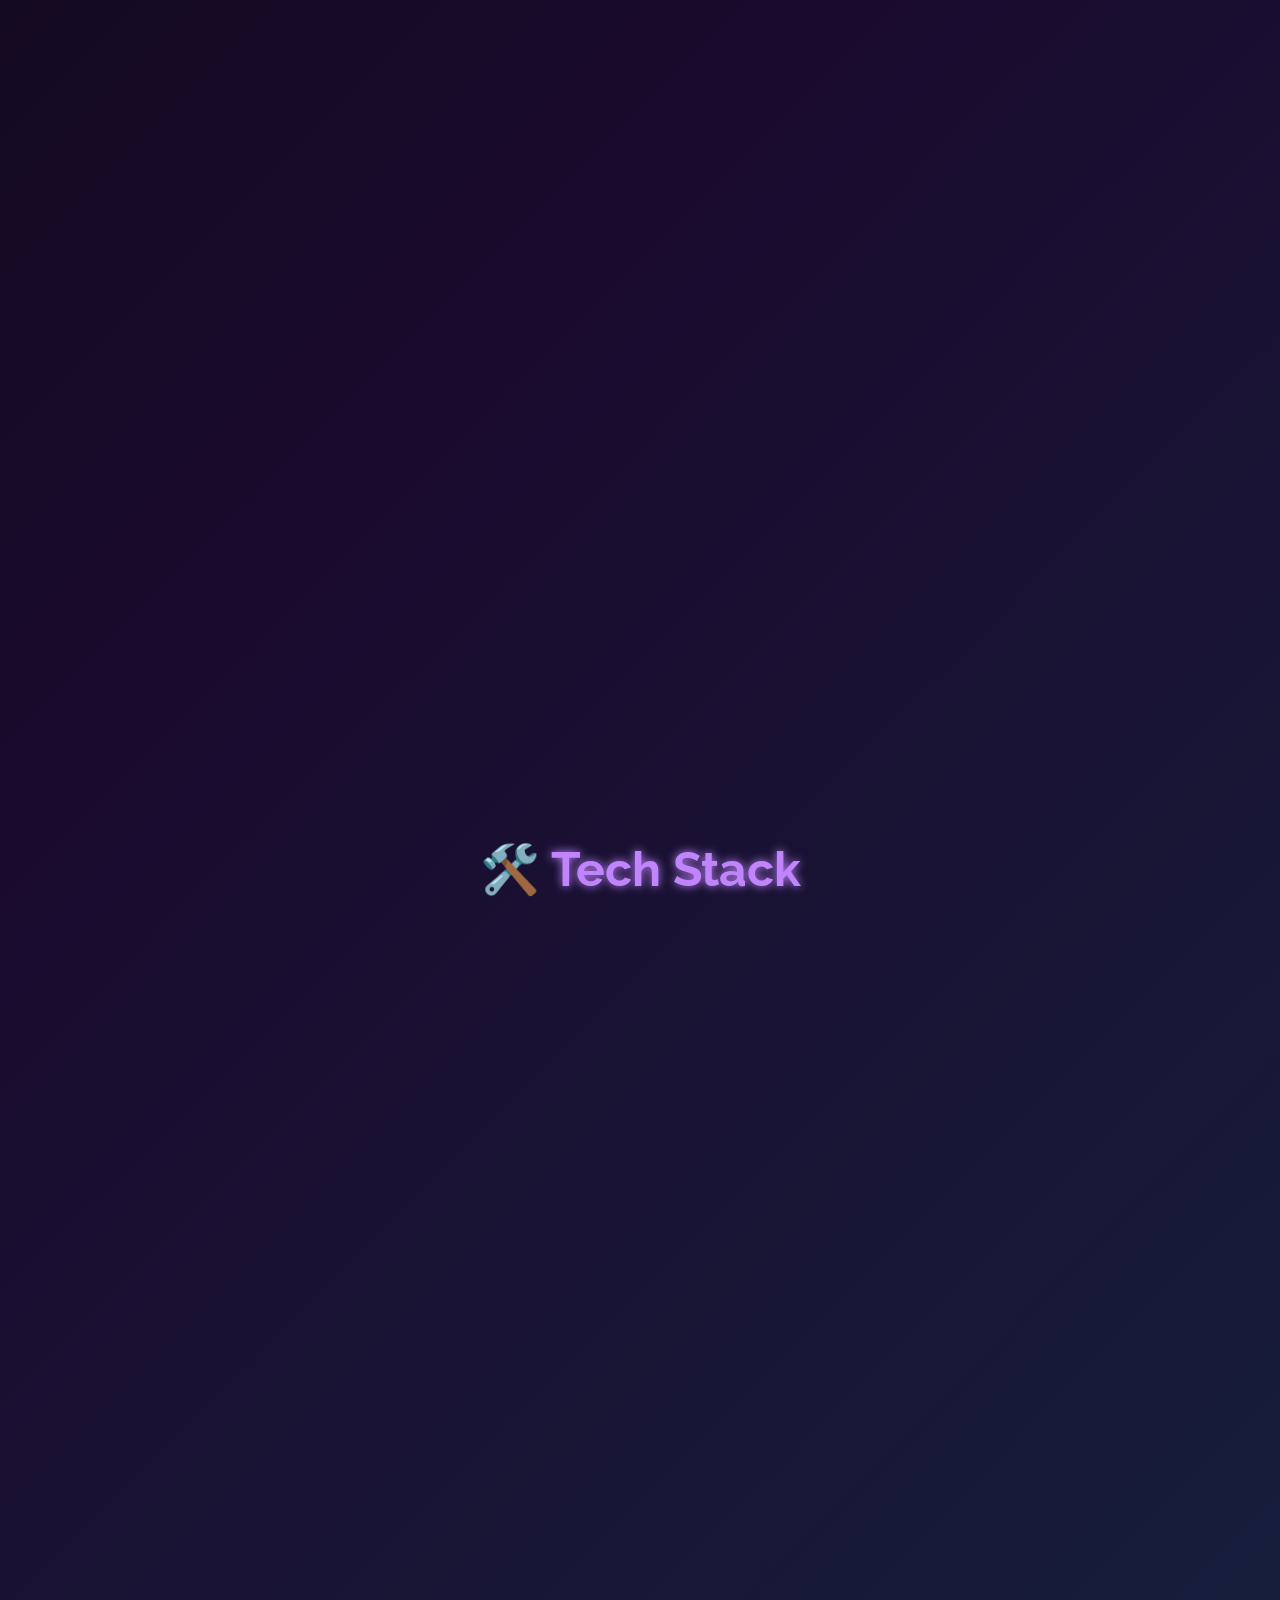
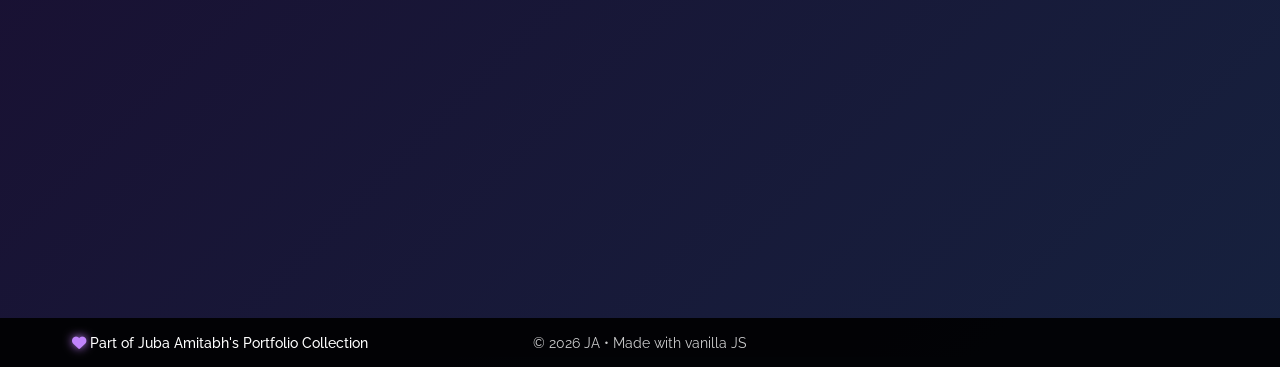
==== commit 0da03740: "Update Project1.html" ====
--- a/Project1.html
+++ b/Project1.html
@@ -1,236 +1,236 @@
-<!DOCTYPE html>
-<html lang="en">
-<head>
-    <meta charset="UTF-8">
-    <meta name="viewport" content="width=device-width, initial-scale=1.0">
-    <title>E-Commerce Website - Juba Amitabh | Portfolio</title>
-    <link href="https://fonts.googleapis.com/css2?family=Raleway:wght@400;500;600;700;800&family=Fira+Code:wght@400;500&display=swap" rel="stylesheet">
-    <link rel="stylesheet" href="https://cdnjs.cloudflare.com/ajax/libs/font-awesome/6.4.0/css/all.min.css">
-    <link rel="stylesheet" href="style.css">
-    <style>
-        .project-hero { text-align: center; padding: 8rem 2rem 4rem; min-height: 100vh; display: flex; flex-direction: column; justify-content: center; }
-        .project-title { font-size: 4.5rem; margin-bottom: 1.5rem; background: linear-gradient(45deg, #c084fc, #8b5cf6); -webkit-background-clip: text; -webkit-text-fill-color: transparent; background-clip: text; animation: fadeInUp 1s ease; }
-        .project-desc { font-size: 1.4rem; max-width: 900px; margin: 0 auto 3rem; line-height: 1.8; opacity: 0.95; }
-        .demo-buttons { display: flex; gap: 1.5rem; justify-content: center; flex-wrap: wrap; }
-        .btn-demo { background: linear-gradient(45deg, #c084fc, #8b5cf6); color: white; padding: 1.2rem 2.5rem; border: none; border-radius: 50px; font-size: 1.1rem; font-weight: 600; text-decoration: none; transition: all 0.3s ease; box-shadow: 0 10px 30px rgba(192,132,252,0.4); position: relative; overflow: hidden; }
-        .btn-demo::before { content: ''; position: absolute; top: 0; left: -100%; width: 100%; height: 100%; background: linear-gradient(90deg, transparent, rgba(255,255,255,0.3), transparent); transition: left 0.5s; }
-        .btn-demo:hover::before { left: 100%; }
-        .btn-demo:hover { transform: translateY(-5px) scale(1.05); box-shadow: 0 20px 40px rgba(192,132,252,0.6); }
-        .screenshot-slider { position: relative; max-width: 900px; margin: 4rem auto; overflow: hidden; border-radius: 25px; box-shadow: 0 25px 50px rgba(0,0,0,0.5); }
-        .screenshot-track { display: flex; transition: transform 0.6s cubic-bezier(0.25, 0.46, 0.45, 0.94); }
-        .screenshot { min-width: 100%; height: 500px; object-fit: cover; }
-        .slider-nav { position: absolute; top: 50%; transform: translateY(-50%); background: rgba(192,132,252,0.9); color: white; border: none; padding: 1.2rem; cursor: pointer; font-size: 1.5rem; border-radius: 50%; transition: all 0.3s ease; backdrop-filter: blur(10px); }
-        .slider-nav:hover { background: #c084fc; transform: translateY(-50%) scale(1.1); box-shadow: 0 10px 30px rgba(192,132,252,0.5); }
-        .slider-nav.prev { left: 1rem; } .slider-nav.next { right: 1rem; }
-        .features-grid { display: grid; grid-template-columns: repeat(auto-fit, minmax(320px, 1fr)); gap: 2.5rem; margin: 6rem 0; }
-        .feature-card { background: rgba(255,255,255,0.08); backdrop-filter: blur(15px); border: 1px solid rgba(192,132,252,0.3); border-radius: 25px; padding: 3rem 2rem; text-align: center; transition: all 0.4s cubic-bezier(0.175, 0.885, 0.32, 1.275); position: relative; overflow: hidden; }
-        .feature-card::before { content: ''; position: absolute; top: 0; left: -100%; width: 100%; height: 100%; background: linear-gradient(90deg, transparent, rgba(192,132,252,0.1), transparent); transition: left 0.6s; }
-        .feature-card:hover::before { left: 100%; }
-        .feature-card:hover { transform: translateY(-15px) rotateX(8deg); box-shadow: 0 30px 60px rgba(192,132,252,0.4); border-color: #c084fc; }
-        .feature-icon { font-size: 4rem; color: #c084fc; margin-bottom: 1.5rem; filter: drop-shadow(0 0 20px currentColor); transition: all 0.3s ease; }
-        .feature-card:hover .feature-icon { transform: rotate(360deg) scale(1.2); }
-        .tech-grid { display: grid; grid-template-columns: repeat(auto-fit, minmax(180px, 1fr)); gap: 2rem; margin: 5rem 0; }
-        .tech-card { background: rgba(255,255,255,0.05); backdrop-filter: blur(10px); border: 1px solid rgba(192,132,252,0.2); border-radius: 20px; padding: 2.5rem 1.5rem; text-align: center; transition: all 0.4s ease; cursor: pointer; }
-        .tech-card:hover { transform: translateY(-12px); box-shadow: 0 25px 50px rgba(192,132,252,0.4); border-color: #c084fc; }
-        .tech-card i { font-size: 4rem; color: #c084fc; margin-bottom: 1rem; transition: all 0.3s ease; }
-        .tech-card:hover i { transform: rotateY(360deg); text-shadow: 0 0 25px #c084fc; }
-        .challenge-section { background: rgba(255,255,255,0.03); backdrop-filter: blur(10px); border-radius: 25px; padding: 4rem 2rem; margin: 6rem 0; border-left: 5px solid #c084fc; }
-        .challenge-title { text-align: center; font-size: 2.5rem; margin-bottom: 2rem; color: #c084fc; }
-        .challenge-grid { display: grid; grid-template-columns: 1fr 1fr; gap: 3rem; }
-        .challenge-item h4 { color: #c084fc; margin-bottom: 1rem; }
-        @media (max-width: 768px) { .project-title { font-size: 3rem; } .demo-buttons { flex-direction: column; align-items: center; gap: 1rem; } .challenge-grid { grid-template-columns: 1fr; gap: 2rem; } .features-grid { grid-template-columns: 1fr; } }
-        .animate-on-scroll { opacity: 0; transform: translateY(60px); transition: all 1s ease; }
-        .animate-on-scroll.animated { opacity: 1; transform: translateY(0); }
-    </style>
-</head>
-<body>
-    <div id="particles-js"></div>
-
-    <nav id="navbar" style="background: rgba(10,10,10,0.98);">
-        <div class="nav-container">
-            <a href="index.html" class="brand" style="font-size: 1.3rem; display: flex; align-items: center; gap: 0.5rem;">
-                <i class="fas fa-arrow-left"></i> Back to Portfolio
-            </a>
-            <div style="font-weight: 700; color: #c084fc; font-size: 1.5rem;">E-Commerce Project</div>
-        </div>
-    </nav>
-
-    <main>
-        <section class="project-hero">
-            <h1 class="project-title">E-Commerce<br><strong>Platform</strong></h1>
-            <p class="project-desc">
-                Built a fully functional e-commerce website showcasing modern frontend skills. 
-                Features real-time search & filters, persistent shopping cart (LocalStorage), responsive design, 
-                smooth animations, and professional UI matching industry standards. 
-                Perfect blend of functionality and aesthetics.
-            </p>
-            <div class="demo-buttons">
-                <a href="https://jubaamitabh.github.io/E-Commerce/" target="_blank" class="btn-demo">
-                    <i class="fas fa-globe"></i> Live Demo
-                </a>
-                <a href="https://github.com/jubaamitabh/E-Commerce" target="_blank" class="btn-demo">
-                    <i class="fab fa-github"></i> Source Code
-                </a>
-            </div>
-        </section>
-
-        <div class="container">
-            <div class="screenshot-slider">
-                <button class="slider-nav prev" onclick="changeSlide(-1)"><i class="fas fa-chevron-left"></i></button>
-                <div class="screenshot-track" id="screenshotTrack">
-                    <img src="Image1 Project.1.png" class="screenshot" alt="Hero">
-                    <img src="Image2 Project1.png" class="screenshot" alt="Catalog">
-                    <img src="https://via.placeholder.com/900x500/1a0a2e/ffffff?text=🛍️+Shopping+Cart+Modal" class="screenshot" alt="Cart">
-                    <img src="https://via.placeholder.com/900x500/16213e/ffffff?text=🔍+Search+&+Filters" class="screenshot" alt="Search">
-                    <img src="https://via.placeholder.com/900x500/1a0a2e/ffffff?text=📱+Mobile+Responsive" class="screenshot" alt="Responsive">
-                </div>
-                <button class="slider-nav next" onclick="changeSlide(1)"><i class="fas fa-chevron-right"></i></button>
-            </div>
-
-            <h1 class="section-title center" style="margin-top: 2rem;">✨ <strong class="purple">Key Features</strong></h1>
-            <div class="features-grid">
-                <div class="feature-card animate-on-scroll">
-                    <div class="feature-icon">
-                        <i class="fas fa-shopping-cart"></i>
-                    </div>
-                    <h3>Smart Shopping Cart</h3>
-                    <p>Add/remove items, quantity controls, subtotal calculation, LocalStorage persistence. Smooth add-to-cart animations.</p>
-                </div>
-                <div class="feature-card animate-on-scroll">
-                    <div class="feature-icon">
-                        <i class="fas fa-search-dollar"></i>
-                    </div>
-                    <h3>Advanced Search</h3>
-                    <p>Live search across 100+ products, category filters, price range slider. Instant results with smooth transitions.</p>
-                </div>
-                <div class="feature-card animate-on-scroll">
-                    <div class="feature-icon">
-                        <i class="fas fa-mobile-alt fa-2x"></i>
-                    </div>
-                    <h3>Perfect Responsive</h3>
-                    <p>Mobile-first design with CSS Grid/Flexbox. Touch-optimized cart, swipeable product gallery on mobile.</p>
-                </div>
-                <div class="feature-card animate-on-scroll">
-                    <div class="feature-icon">
-                        <i class="fas fa-magic"></i>
-                    </div>
-                    <h3>Premium UI/UX</h3>
-                    <p>Glassmorphism effects, micro-interactions, loading states, hover animations. Modern gradient design system.</p>
-                </div>
-            </div>
-
-            <h1 class="section-title center">🛠️ <strong class="purple">Tech Stack</strong></h1>
-            <div class="tech-grid">
-                <div class="tech-card animate-on-scroll">
-                    <i class="fab fa-html5"></i>
-                    <span>HTML5</span>
-                </div>
-                <div class="tech-card animate-on-scroll">
-                    <i class="fab fa-css3-alt"></i>
-                    <span>CSS3</span>
-                </div>
-                <div class="tech-card animate-on-scroll">
-                    <i class="fab fa-js-square"></i>
-                    <span>JavaScript ES6+</span>
-                </div>
-                <div class="tech-card animate-on-scroll">
-                    <i class="fas fa-database"></i>
-                    <span>LocalStorage API</span>
-                </div>
-                <div class="tech-card animate-on-scroll">
-                    <i class="fas fa-search"></i>
-                    <span>DOM Manipulation</span>
-                </div>
-                <div class="tech-card animate-on-scroll">
-                    <i class="fab fa-sass"></i>
-                    <span>CSS Grid/Flexbox</span>
-                </div>
-            </div>
-
-            <div class="challenge-section animate-on-scroll">
-                <h2 class="challenge-title">🚀 The Challenge & Solution</h2>
-                <div class="challenge-grid">
-                    <div>
-                        <h4>🎯 Challenges</h4>
-                        <ul style="font-size: 1.1rem; line-height: 1.8; opacity: 0.9;">
-                            <li>• Build responsive cart without backend</li>
-                            <li>• Real-time search/filter 100+ products</li>
-                            <li>• Smooth mobile experience</li>
-                            <li>• Professional animations/performance</li>
-                        </ul>
-                    </div>
-                    <div>
-                        <h4>✅ Solutions</h4>
-                        <ul style="font-size: 1.1rem; line-height: 1.8; opacity: 0.9;">
-                            <li>• LocalStorage + event delegation</li>
-                            <li>• Custom search algorithm + filters</li>
-                            <li>• Mobile-first CSS + touch events</li>
-                            <li>• CSS transforms + requestAnimationFrame</li>
-                        </ul>
-                    </div>
-                </div>
-            </div>
-        </div>
-    </main>
-
-    <footer class="footer">
-        <div class="footer-container">
-            <div class="footer-left">
-                <p><i class="fas fa-heart purple"></i> Part of Juba Amitabh's Portfolio Collection</p>
-            </div>
-            <div class="footer-center">
-                <p>© 2026 JA • Made with vanilla JS</p>
-            </div>
-        </div>
-    </footer>
-
-    <script src="https://cdn.jsdelivr.net/npm/particles.js@2.0.0/particles.min.js"></script>
-    <script>
-        // Particles config
-        particlesJS('particles-js', {
-            "particles": {
-                "number": {"value": 70, "density": {"enable": true, "value_area": 800}},
-                "color": {"value": "#c084fc"},
-                "shape": {"type": "circle"},
-                "opacity": {"value": 0.4, "random": true},
-                "size": {"value": 4, "random": true},
-                "line_linked": {"enable": true, "distance": 180, "color": "#c084fc", "opacity": 0.25, "width": 1},
-                "move": {"enable": true, "speed": 3, "direction": "none", "random": true, "straight": false}
-            },
-            "interactivity": {
-                "detect_on": "canvas",
-                "events": {"onhover": {"enable": true, "mode": "grab"}, "onclick": {"enable": true, "mode": "push"}},
-                "modes": {"grab": {"distance": 250, "line_linked": {"opacity": 0.5}}, "push": {"particles_nb": 3}}
-            },
-            "retina_detect": true
-        });
-
-        // Screenshot slider
-        let currentSlide = 0;
-        const totalSlides = 5;
-        function changeSlide(direction) {
-            currentSlide = (currentSlide + direction + totalSlides) % totalSlides;
-            document.getElementById('screenshotTrack').style.transform = `translateX(-${currentSlide * 100}%)`;
-        }
-
-        // Auto scroll animations
-        const observer = new IntersectionObserver((entries) => {
-            entries.forEach(entry => {
-                if (entry.isIntersecting) {
-                    entry.target.classList.add('animated');
-                }
-            });
-        }, { threshold: 0.1 });
-
-        document.querySelectorAll('.feature-card, .tech-card, .challenge-section, .screenshot-slider').forEach(el => {
-            el.classList.add('animate-on-scroll');
-            observer.observe(el);
-        });
-
-        // Navbar scroll
-        window.addEventListener('scroll', () => {
-            document.getElementById('navbar').style.background = window.scrollY > 50 ? 'rgba(10,10,10,0.98)' : 'rgba(10,10,10,0.92)';
-        });
-    </script>
-</body>
-</html>
+<!DOCTYPE html>
+<html lang="en">
+<head>
+    <meta charset="UTF-8">
+    <meta name="viewport" content="width=device-width, initial-scale=1.0">
+    <title>E-Commerce Website - Juba Amitabh | Portfolio</title>
+    <link href="https://fonts.googleapis.com/css2?family=Raleway:wght@400;500;600;700;800&family=Fira+Code:wght@400;500&display=swap" rel="stylesheet">
+    <link rel="stylesheet" href="https://cdnjs.cloudflare.com/ajax/libs/font-awesome/6.4.0/css/all.min.css">
+    <link rel="stylesheet" href="style.css">
+    <style>
+        .project-hero { text-align: center; padding: 8rem 2rem 4rem; min-height: 100vh; display: flex; flex-direction: column; justify-content: center; }
+        .project-title { font-size: 4.5rem; margin-bottom: 1.5rem; background: linear-gradient(45deg, #c084fc, #8b5cf6); -webkit-background-clip: text; -webkit-text-fill-color: transparent; background-clip: text; animation: fadeInUp 1s ease; }
+        .project-desc { font-size: 1.4rem; max-width: 900px; margin: 0 auto 3rem; line-height: 1.8; opacity: 0.95; }
+        .demo-buttons { display: flex; gap: 1.5rem; justify-content: center; flex-wrap: wrap; }
+        .btn-demo { background: linear-gradient(45deg, #c084fc, #8b5cf6); color: white; padding: 1.2rem 2.5rem; border: none; border-radius: 50px; font-size: 1.1rem; font-weight: 600; text-decoration: none; transition: all 0.3s ease; box-shadow: 0 10px 30px rgba(192,132,252,0.4); position: relative; overflow: hidden; }
+        .btn-demo::before { content: ''; position: absolute; top: 0; left: -100%; width: 100%; height: 100%; background: linear-gradient(90deg, transparent, rgba(255,255,255,0.3), transparent); transition: left 0.5s; }
+        .btn-demo:hover::before { left: 100%; }
+        .btn-demo:hover { transform: translateY(-5px) scale(1.05); box-shadow: 0 20px 40px rgba(192,132,252,0.6); }
+        .screenshot-slider { position: relative; max-width: 900px; margin: 4rem auto; overflow: hidden; border-radius: 25px; box-shadow: 0 25px 50px rgba(0,0,0,0.5); }
+        .screenshot-track { display: flex; transition: transform 0.6s cubic-bezier(0.25, 0.46, 0.45, 0.94); }
+        .screenshot { min-width: 100%; height: 500px; object-fit: cover; }
+        .slider-nav { position: absolute; top: 50%; transform: translateY(-50%); background: rgba(192,132,252,0.9); color: white; border: none; padding: 1.2rem; cursor: pointer; font-size: 1.5rem; border-radius: 50%; transition: all 0.3s ease; backdrop-filter: blur(10px); }
+        .slider-nav:hover { background: #c084fc; transform: translateY(-50%) scale(1.1); box-shadow: 0 10px 30px rgba(192,132,252,0.5); }
+        .slider-nav.prev { left: 1rem; } .slider-nav.next { right: 1rem; }
+        .features-grid { display: grid; grid-template-columns: repeat(auto-fit, minmax(320px, 1fr)); gap: 2.5rem; margin: 6rem 0; }
+        .feature-card { background: rgba(255,255,255,0.08); backdrop-filter: blur(15px); border: 1px solid rgba(192,132,252,0.3); border-radius: 25px; padding: 3rem 2rem; text-align: center; transition: all 0.4s cubic-bezier(0.175, 0.885, 0.32, 1.275); position: relative; overflow: hidden; }
+        .feature-card::before { content: ''; position: absolute; top: 0; left: -100%; width: 100%; height: 100%; background: linear-gradient(90deg, transparent, rgba(192,132,252,0.1), transparent); transition: left 0.6s; }
+        .feature-card:hover::before { left: 100%; }
+        .feature-card:hover { transform: translateY(-15px) rotateX(8deg); box-shadow: 0 30px 60px rgba(192,132,252,0.4); border-color: #c084fc; }
+        .feature-icon { font-size: 4rem; color: #c084fc; margin-bottom: 1.5rem; filter: drop-shadow(0 0 20px currentColor); transition: all 0.3s ease; }
+        .feature-card:hover .feature-icon { transform: rotate(360deg) scale(1.2); }
+        .tech-grid { display: grid; grid-template-columns: repeat(auto-fit, minmax(180px, 1fr)); gap: 2rem; margin: 5rem 0; }
+        .tech-card { background: rgba(255,255,255,0.05); backdrop-filter: blur(10px); border: 1px solid rgba(192,132,252,0.2); border-radius: 20px; padding: 2.5rem 1.5rem; text-align: center; transition: all 0.4s ease; cursor: pointer; }
+        .tech-card:hover { transform: translateY(-12px); box-shadow: 0 25px 50px rgba(192,132,252,0.4); border-color: #c084fc; }
+        .tech-card i { font-size: 4rem; color: #c084fc; margin-bottom: 1rem; transition: all 0.3s ease; }
+        .tech-card:hover i { transform: rotateY(360deg); text-shadow: 0 0 25px #c084fc; }
+        .challenge-section { background: rgba(255,255,255,0.03); backdrop-filter: blur(10px); border-radius: 25px; padding: 4rem 2rem; margin: 6rem 0; border-left: 5px solid #c084fc; }
+        .challenge-title { text-align: center; font-size: 2.5rem; margin-bottom: 2rem; color: #c084fc; }
+        .challenge-grid { display: grid; grid-template-columns: 1fr 1fr; gap: 3rem; }
+        .challenge-item h4 { color: #c084fc; margin-bottom: 1rem; }
+        @media (max-width: 768px) { .project-title { font-size: 3rem; } .demo-buttons { flex-direction: column; align-items: center; gap: 1rem; } .challenge-grid { grid-template-columns: 1fr; gap: 2rem; } .features-grid { grid-template-columns: 1fr; } }
+        .animate-on-scroll { opacity: 0; transform: translateY(60px); transition: all 1s ease; }
+        .animate-on-scroll.animated { opacity: 1; transform: translateY(0); }
+    </style>
+</head>
+<body>
+    <div id="particles-js"></div>
+
+    <nav id="navbar" style="background: rgba(10,10,10,0.98);">
+        <div class="nav-container">
+            <a href="index.html" class="brand" style="font-size: 1.3rem; display: flex; align-items: center; gap: 0.5rem;">
+                <i class="fas fa-arrow-left"></i> Back to Portfolio
+            </a>
+            <div style="font-weight: 700; color: #c084fc; font-size: 1.5rem;">E-Commerce Project</div>
+        </div>
+    </nav>
+
+    <main>
+        <section class="project-hero">
+            <h1 class="project-title">E-Commerce<br><strong>Platform</strong></h1>
+            <p class="project-desc">
+                Built a fully functional e-commerce website showcasing modern frontend skills. 
+                Features real-time search & filters, persistent shopping cart (LocalStorage), responsive design, 
+                smooth animations, and professional UI matching industry standards. 
+                Perfect blend of functionality and aesthetics.
+            </p>
+            <div class="demo-buttons">
+                <a href="https://jubaamitabh.github.io/E-Commerce/" target="_blank" class="btn-demo">
+                    <i class="fas fa-globe"></i> Live Demo
+                </a>
+                <a href="https://github.com/jubaamitabh/E-Commerce" target="_blank" class="btn-demo">
+                    <i class="fab fa-github"></i> Source Code
+                </a>
+            </div>
+        </section>
+
+        <div class="container">
+            <div class="screenshot-slider">
+                <button class="slider-nav prev" onclick="changeSlide(-1)"><i class="fas fa-chevron-left"></i></button>
+                <div class="screenshot-track" id="screenshotTrack">
+                    <img src="Image1 Project1.png" class="screenshot" alt="Hero">
+                    <img src="Image2 Project1.png" class="screenshot" alt="Catalog">
+                    <img src="Image3 Project1.png" class="screenshot" alt="Cart">
+                    <img src="Image4 Project1.png" class="screenshot" alt="Search">
+                    <img src="Image5 Project1.png" class="screenshot" alt="Responsive">
+                </div>
+                <button class="slider-nav next" onclick="changeSlide(1)"><i class="fas fa-chevron-right"></i></button>
+            </div>
+
+            <h1 class="section-title center" style="margin-top: 2rem;">✨ <strong class="purple">Key Features</strong></h1>
+            <div class="features-grid">
+                <div class="feature-card animate-on-scroll">
+                    <div class="feature-icon">
+                        <i class="fas fa-shopping-cart"></i>
+                    </div>
+                    <h3>Smart Shopping Cart</h3>
+                    <p>Add/remove items, quantity controls, subtotal calculation, LocalStorage persistence. Smooth add-to-cart animations.</p>
+                </div>
+                <div class="feature-card animate-on-scroll">
+                    <div class="feature-icon">
+                        <i class="fas fa-search-dollar"></i>
+                    </div>
+                    <h3>Advanced Search</h3>
+                    <p>Live search across 100+ products, category filters, price range slider. Instant results with smooth transitions.</p>
+                </div>
+                <div class="feature-card animate-on-scroll">
+                    <div class="feature-icon">
+                        <i class="fas fa-mobile-alt fa-2x"></i>
+                    </div>
+                    <h3>Perfect Responsive</h3>
+                    <p>Mobile-first design with CSS Grid/Flexbox. Touch-optimized cart, swipeable product gallery on mobile.</p>
+                </div>
+                <div class="feature-card animate-on-scroll">
+                    <div class="feature-icon">
+                        <i class="fas fa-magic"></i>
+                    </div>
+                    <h3>Premium UI/UX</h3>
+                    <p>Glassmorphism effects, micro-interactions, loading states, hover animations. Modern gradient design system.</p>
+                </div>
+            </div>
+
+            <h1 class="section-title center">🛠️ <strong class="purple">Tech Stack</strong></h1>
+            <div class="tech-grid">
+                <div class="tech-card animate-on-scroll">
+                    <i class="fab fa-html5"></i>
+                    <span>HTML5</span>
+                </div>
+                <div class="tech-card animate-on-scroll">
+                    <i class="fab fa-css3-alt"></i>
+                    <span>CSS3</span>
+                </div>
+                <div class="tech-card animate-on-scroll">
+                    <i class="fab fa-js-square"></i>
+                    <span>JavaScript ES6+</span>
+                </div>
+                <div class="tech-card animate-on-scroll">
+                    <i class="fas fa-database"></i>
+                    <span>LocalStorage API</span>
+                </div>
+                <div class="tech-card animate-on-scroll">
+                    <i class="fas fa-search"></i>
+                    <span>DOM Manipulation</span>
+                </div>
+                <div class="tech-card animate-on-scroll">
+                    <i class="fab fa-sass"></i>
+                    <span>CSS Grid/Flexbox</span>
+                </div>
+            </div>
+
+            <div class="challenge-section animate-on-scroll">
+                <h2 class="challenge-title">🚀 The Challenge & Solution</h2>
+                <div class="challenge-grid">
+                    <div>
+                        <h4>🎯 Challenges</h4>
+                        <ul style="font-size: 1.1rem; line-height: 1.8; opacity: 0.9;">
+                            <li>• Build responsive cart without backend</li>
+                            <li>• Real-time search/filter 100+ products</li>
+                            <li>• Smooth mobile experience</li>
+                            <li>• Professional animations/performance</li>
+                        </ul>
+                    </div>
+                    <div>
+                        <h4>✅ Solutions</h4>
+                        <ul style="font-size: 1.1rem; line-height: 1.8; opacity: 0.9;">
+                            <li>• LocalStorage + event delegation</li>
+                            <li>• Custom search algorithm + filters</li>
+                            <li>• Mobile-first CSS + touch events</li>
+                            <li>• CSS transforms + requestAnimationFrame</li>
+                        </ul>
+                    </div>
+                </div>
+            </div>
+        </div>
+    </main>
+
+    <footer class="footer">
+        <div class="footer-container">
+            <div class="footer-left">
+                <p><i class="fas fa-heart purple"></i> Part of Juba Amitabh's Portfolio Collection</p>
+            </div>
+            <div class="footer-center">
+                <p>© 2026 JA • Made with vanilla JS</p>
+            </div>
+        </div>
+    </footer>
+
+    <script src="https://cdn.jsdelivr.net/npm/particles.js@2.0.0/particles.min.js"></script>
+    <script>
+        // Particles config
+        particlesJS('particles-js', {
+            "particles": {
+                "number": {"value": 70, "density": {"enable": true, "value_area": 800}},
+                "color": {"value": "#c084fc"},
+                "shape": {"type": "circle"},
+                "opacity": {"value": 0.4, "random": true},
+                "size": {"value": 4, "random": true},
+                "line_linked": {"enable": true, "distance": 180, "color": "#c084fc", "opacity": 0.25, "width": 1},
+                "move": {"enable": true, "speed": 3, "direction": "none", "random": true, "straight": false}
+            },
+            "interactivity": {
+                "detect_on": "canvas",
+                "events": {"onhover": {"enable": true, "mode": "grab"}, "onclick": {"enable": true, "mode": "push"}},
+                "modes": {"grab": {"distance": 250, "line_linked": {"opacity": 0.5}}, "push": {"particles_nb": 3}}
+            },
+            "retina_detect": true
+        });
+
+        // Screenshot slider
+        let currentSlide = 0;
+        const totalSlides = 5;
+        function changeSlide(direction) {
+            currentSlide = (currentSlide + direction + totalSlides) % totalSlides;
+            document.getElementById('screenshotTrack').style.transform = `translateX(-${currentSlide * 100}%)`;
+        }
+
+        // Auto scroll animations
+        const observer = new IntersectionObserver((entries) => {
+            entries.forEach(entry => {
+                if (entry.isIntersecting) {
+                    entry.target.classList.add('animated');
+                }
+            });
+        }, { threshold: 0.1 });
+
+        document.querySelectorAll('.feature-card, .tech-card, .challenge-section, .screenshot-slider').forEach(el => {
+            el.classList.add('animate-on-scroll');
+            observer.observe(el);
+        });
+
+        // Navbar scroll
+        window.addEventListener('scroll', () => {
+            document.getElementById('navbar').style.background = window.scrollY > 50 ? 'rgba(10,10,10,0.98)' : 'rgba(10,10,10,0.92)';
+        });
+    </script>
+</body>
+</html>
--- a/style.css
+++ b/style.css
@@ -108,6 +108,18 @@
 .fork-btn:hover {
   transform: translateY(-2px) scale(1.05);
   box-shadow: 0 8px 25px rgba(192, 132, 252, 0.6);
+}
+
+.menu-toggle {
+  display: none;
+  font-size: 1.8rem;
+  color: white;
+  cursor: pointer;
+  transition: all 0.3s ease;
+}
+
+.menu-toggle:hover {
+  color: #c084fc;
 }
 
 /* Main Content */
@@ -642,8 +654,26 @@
 
 /* Responsive */
 @media (max-width: 768px) {
+  .menu-toggle {
+    display: block;
+  }
+
   .nav-links {
     display: none;
+    flex-direction: column;
+    position: absolute;
+    top: 100%;
+    left: 0;
+    width: 100%;
+    background: rgba(10, 10, 10, 0.95);
+    padding: 1rem 0;
+    box-shadow: 0 8px 32px rgba(31, 38, 135, 0.37);
+    gap: 1.5rem;
+    animation: fadeIn 0.3s ease forwards;
+  }
+
+  .nav-links.active {
+    display: flex;
   }
 
   .hero-container {
